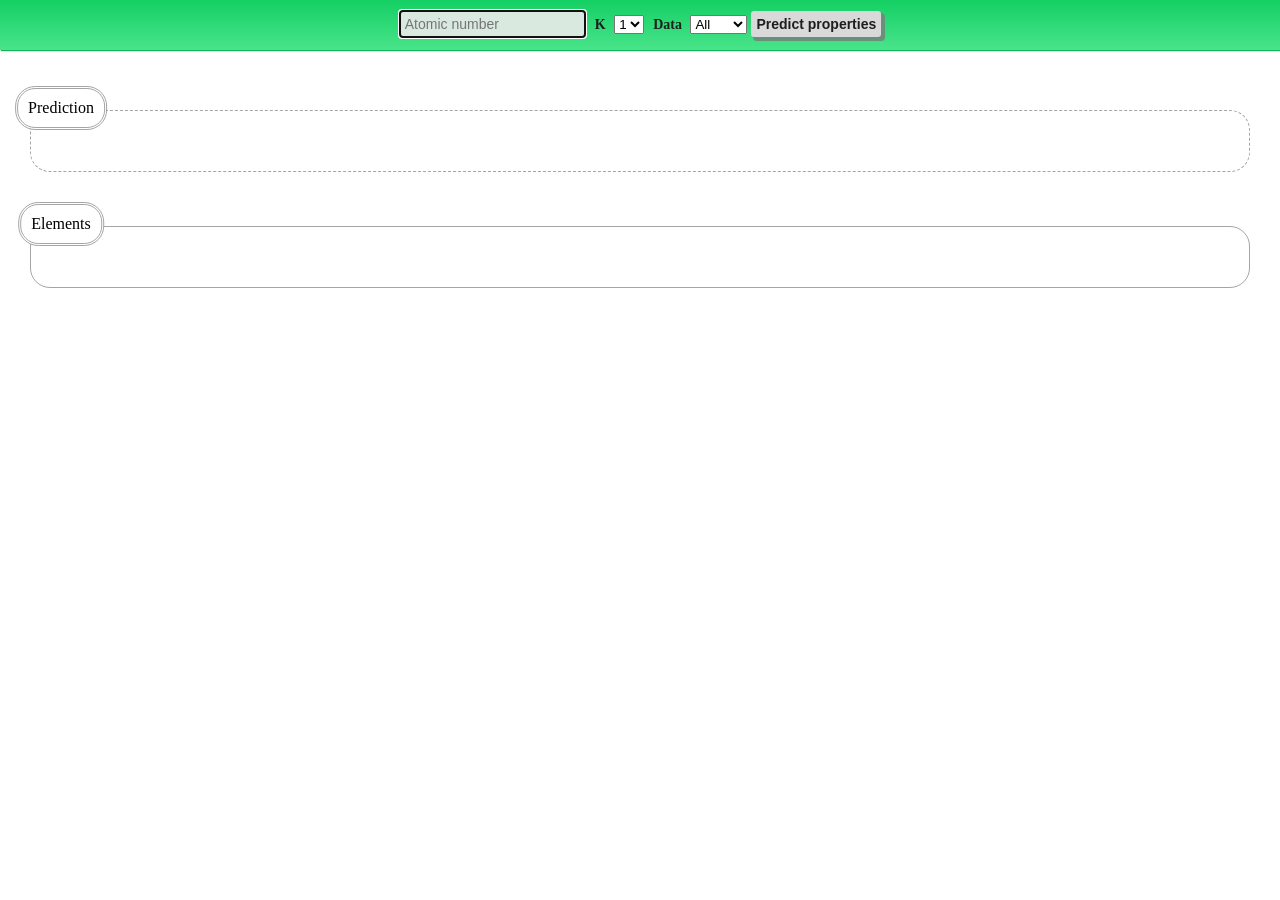
==== knn-periodic-table/index.html @ 35e154b8 "first commit" ====
<!DOCTYPE html>
<html>
  <head>
    <meta charset="utf-8">
    <title>KNN Periodic table</title>
    <link rel="stylesheet" type="text/css" href="main.css">
  </head>
  <body>
    <div id="header">
      <input id="txtAtomicNumber" type="text" placeholder="Atomic number" autofocus=""/>
      <span class="headerLabel">K </span>
      <select id="selK">
        <option value="1">1</option>
        <option value="2">2</option>
        <option value="3">3</option>
        <option value="4">4</option>
        <option value="5">5</option>
        <option value="6">6</option>
        <option value="7">7</option>
        <option value="8">8</option>
        <option value="9">9</option>
      </select>
      <span class="headerLabel"> Data </span>
      <select id="selData">
          <option value="3">All</option>
          <option value="2">Some</option>
          <option value="1">Few</option>
      </select>
      <input type="submit" value="Predict properties" onclick="predict()"/>
    </div>
    <div id="contents">
      <div id="divPrediction"></div>
      <div id="divElements"></div>
    </div>
    <div id="divElement" hidden="">
      <div><span class="property">Atomic number: </span><span></span></div>
      <div><span class="property">Symbol: </span><span></span></div>
      <div><span class="property">Name: </span><span></span></div>
      <div><span class="property">Block: </span><span></span></div>
      <div><span class="property">Group: </span><span></span></div>
      <div><span class="property">Period: </span><span></span></div>
      <div><span class="property">Relative atomic mass: </span><span></span></div>
      <div><span class="property">State at 20°C: </span><span></span></div>
      <div><span class="property">Density (g cm−3): </span><span></span></div>
      <div>
        <span class="property">Boiling point: </span>
        <div>
          <li><span class="property">C: </span><span></span></li>
          <li><span class="property">F: </span><span></span></li>
          <li><span class="property">K: </span><span></span></li>
        </div>
      </div>
      <div>
        <span class="property">Melting point: </span>
        <div>
          <li><span class="property">C: </span><span></span></li>
          <li><span class="property">F: </span><span></span></li>
          <li><span class="property">K: </span><span></span></li>
        </div>
      </div>
    </div>
  </body>
  <script type="text/javascript" src="main.js"></script>
</html>
---- knn-periodic-table/main.css ----
#header {
  position: fixed;
  top: 0px;
  left: 0px;
  display: inline-block;
  width: 100%;
  height: 50px;
  background: linear-gradient(#14CF64, #49E48A);
  box-sizing: border-box;
  padding: 10px;
  text-align: center;
  box-shadow: 1px 1px 1px #13B458;
  transition: 400ms filter ease-in-out;
  z-index: 1;
}

#header:hover {
  filter: hue-rotate(30deg);
}

input[type="text"] {
  font-size: 14px;
  padding: 5px;
  border-radius: 3px;
  border: 1px solid #69907B;
  background: #D9E9E0;
  color: #1E1E1E;
}

option {
  font-size: 14px;
  padding: 5px;
  border-radius: 3px;
  border: 0px solid black;
  color: #1E1E1E;
}

input[type="submit"] {
    font-size: 14px;
    font-weight: bold;
    padding: 5px;
    border-radius: 3px;
    border: 0px solid black;
    background: #D9D9D9;
    cursor: pointer;
    transition:  transform 50ms ease-in-out, box-shadow 50ms ease-in-out;
    box-shadow: 3px 3px 0px 1px #69907B;
    color: #1E1E1E;
}

input[type="submit"]:active {
  transform: translate(2px, 2px);
  box-shadow: 1px 1px 0px 1px #69907B;
}

.headerLabel {
  font-size: 14px;
  font-weight: bold;
  padding: 5px;
  color: #1E1E1E;
}

#contents {
  position: absolute;
  left: 0px;
  top: 50px;
  padding: 30px;
  z-index: 0;
  width: 100%;
  box-sizing: border-box;
}

#divPrediction {
  position: relative;
  top: 30px;
  display: inline-block;
  padding: 30px;
  width: 100%;
  border-radius: 20px;
  border: 1px dashed #A5A5A5;
  box-sizing: border-box;
  margin-bottom: 80px;
}

#divPrediction::before {
  display: inline-block;
  padding: 10px;
  border-radius: 20px;
  border: 3px double #A5A5A5;
  background-color: white;
  position: absolute;
  transform: translate(-50%, -125%);
  content: "Prediction";
}

#divElements {
  position: relative;
  display: inline-block;
  padding: 30px;
  width: 100%;
  border-radius: 20px;
  border: 1px solid #A5A5A5;
  box-sizing: border-box;
}

#divElements::before {
  display: inline-block;
  padding: 10px;
  border-radius: 20px;
  border: 3px double #A5A5A5;
  background-color: white;
  position: absolute;
  transform: translate(-50%, -125%);
  content: "Elements";
}

.element {
  display: inline-block;
  padding: 10px;
  text-align: left;
  background: #D9D9D9;
  border: 1px solid #A5A5A5;
  margin-bottom: 10px;
  margin-right: 10px;
}

.element li {
  position: relative;
  left: 25px;
}

.property {
  font-weight: bold;
  color: #1E1E1E;
  filter:drop-shadow(1px 1px 1px #A5A5A5);
}
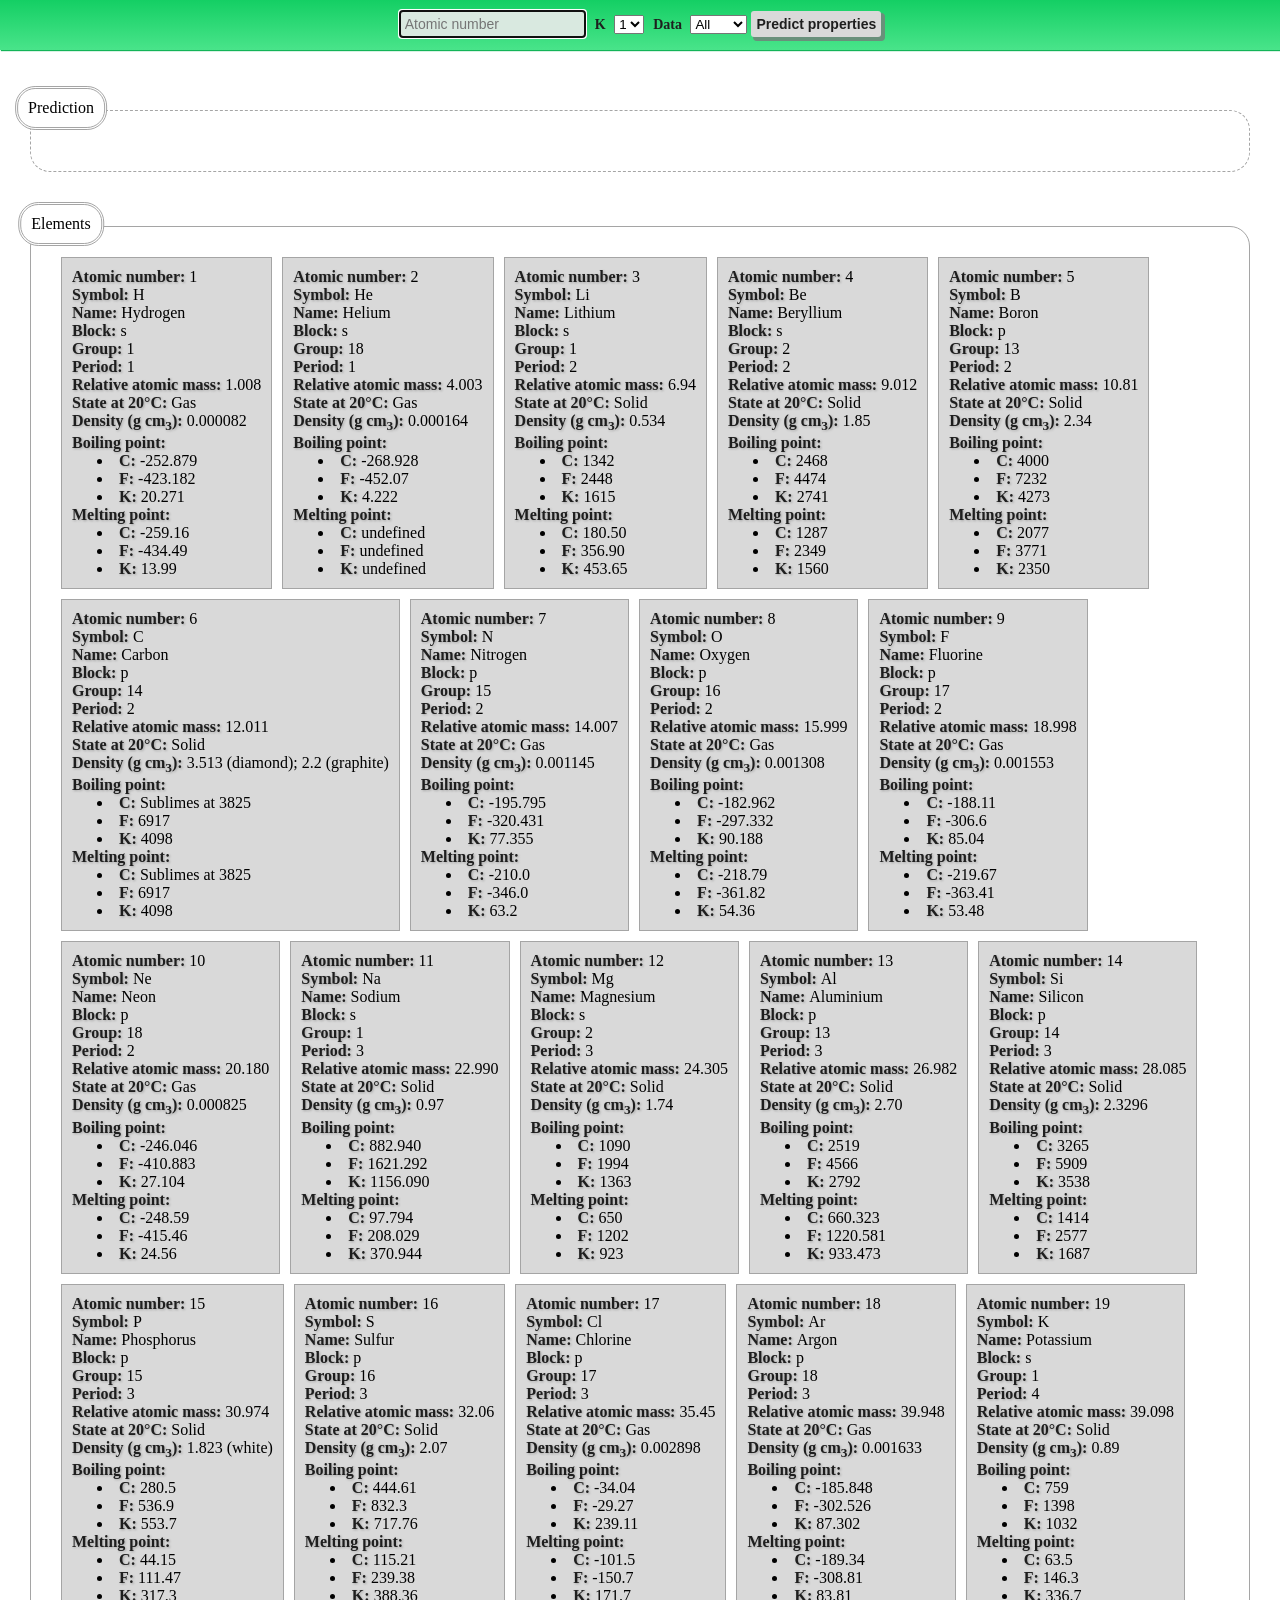
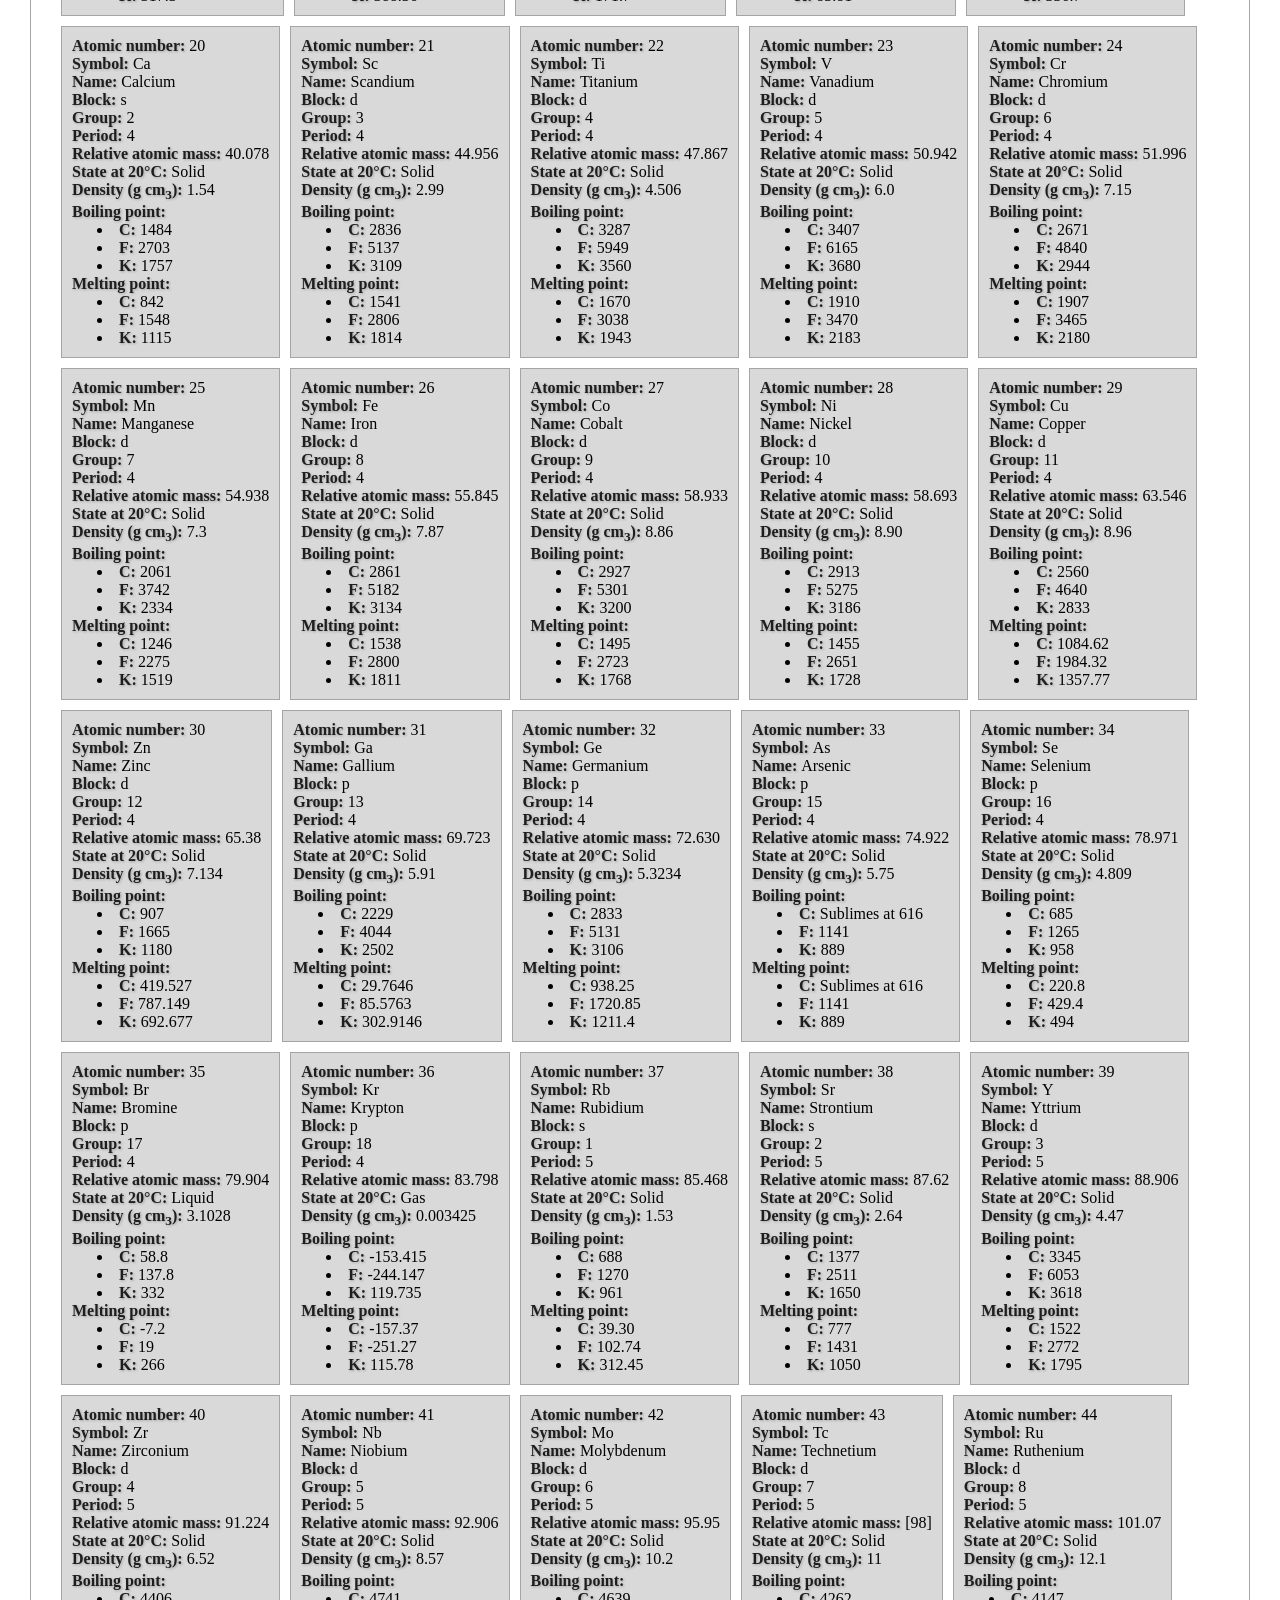
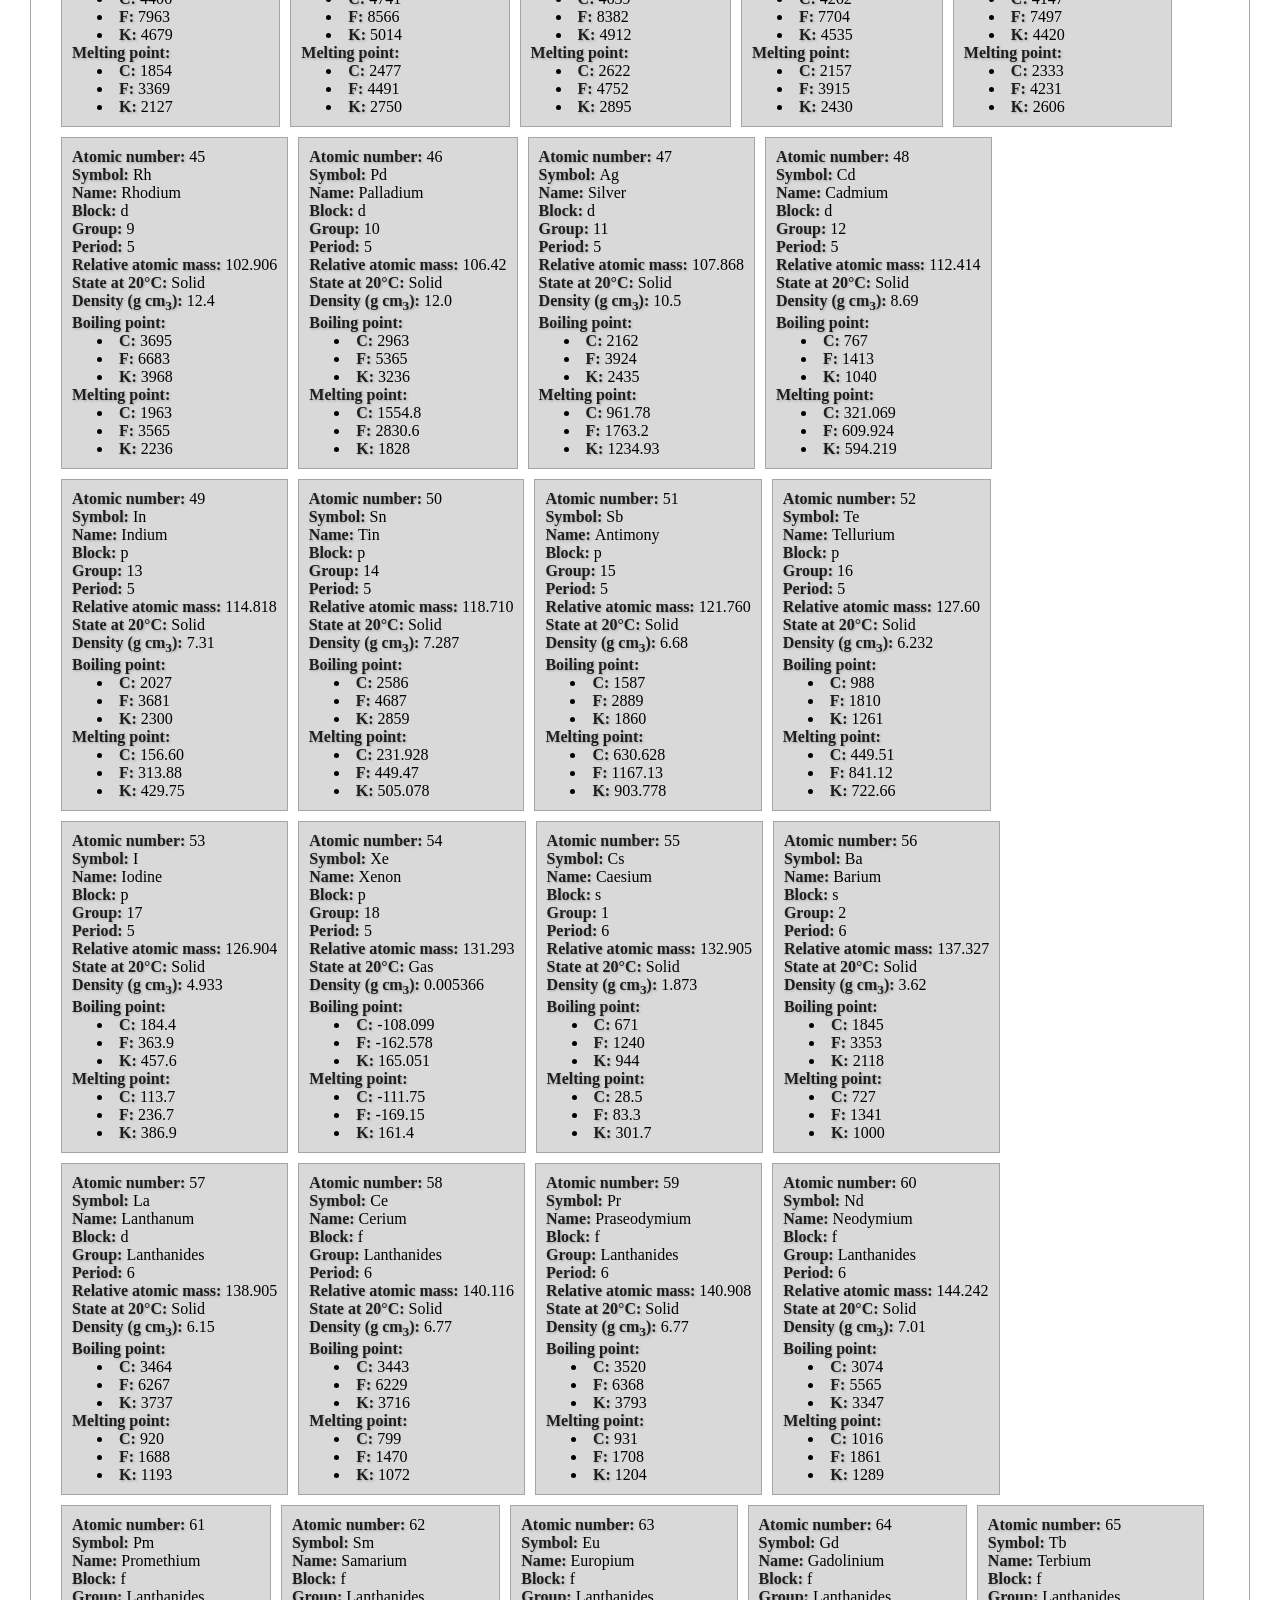
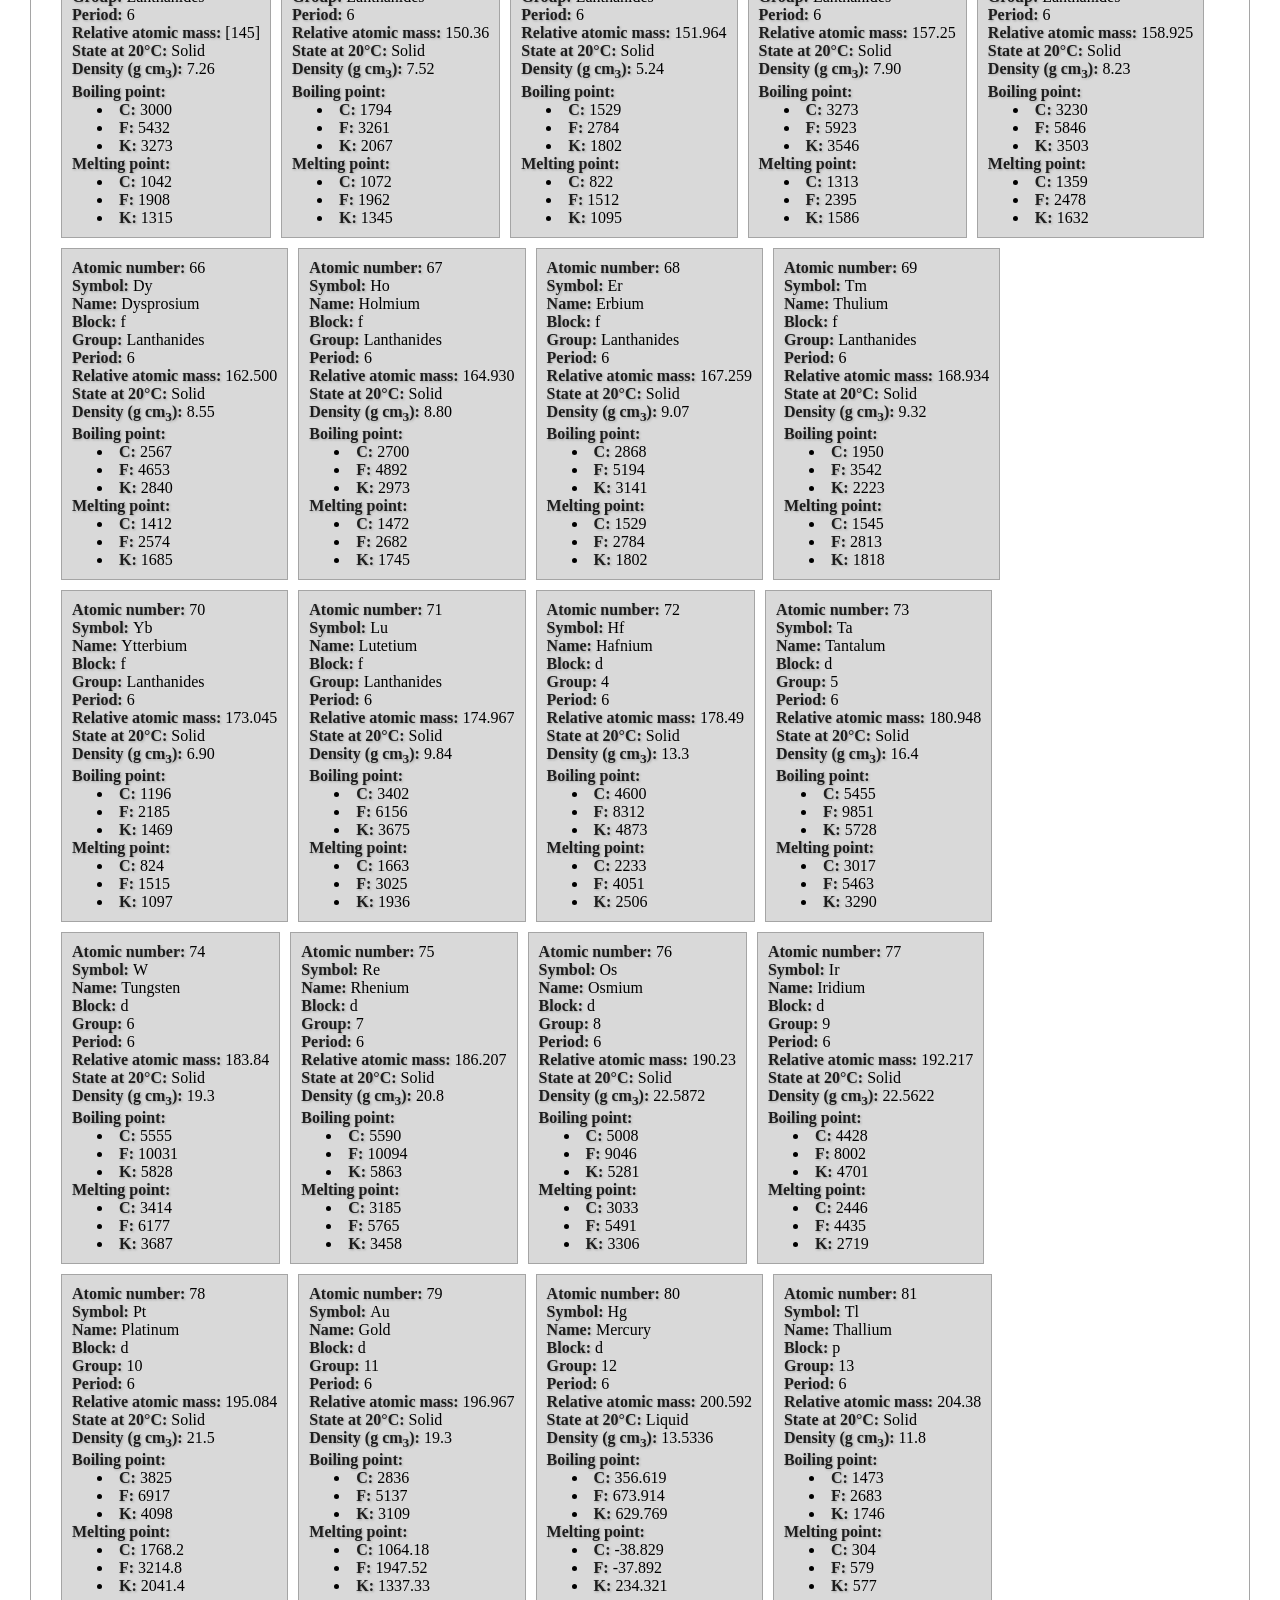
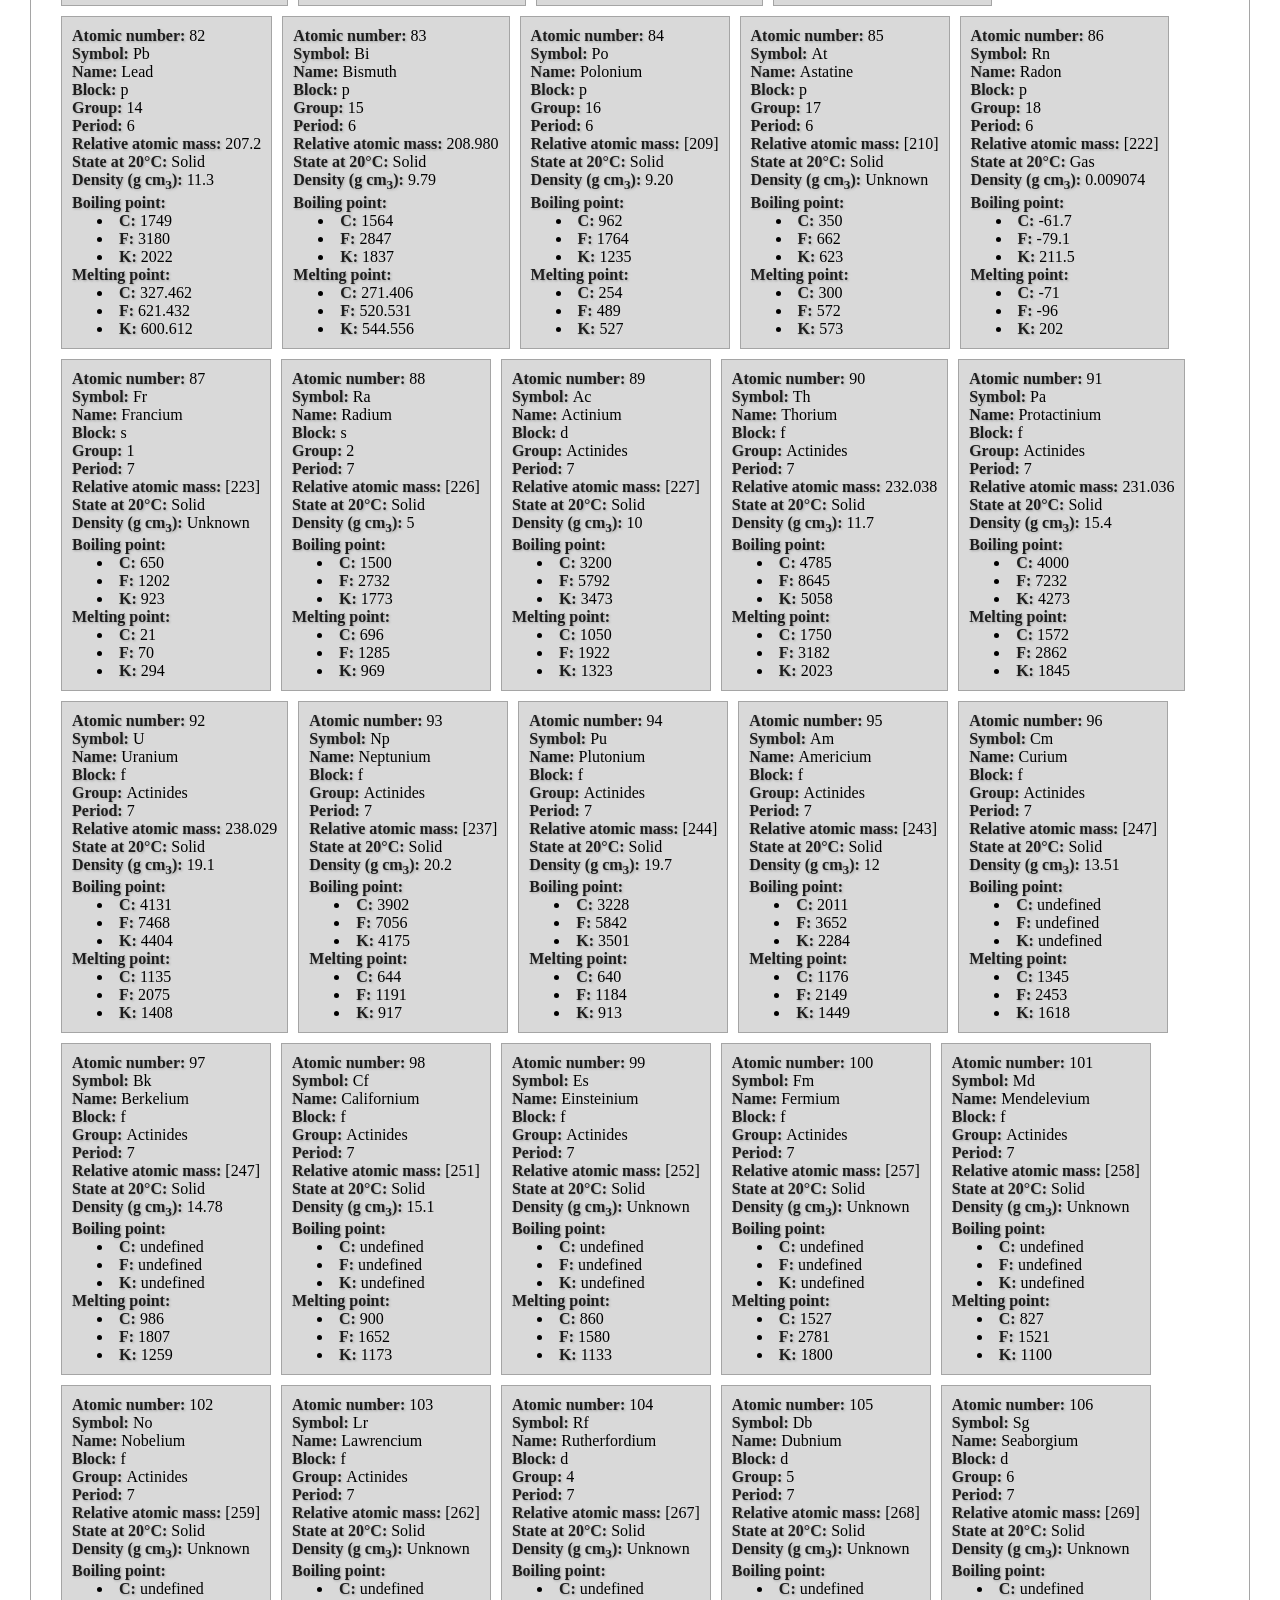
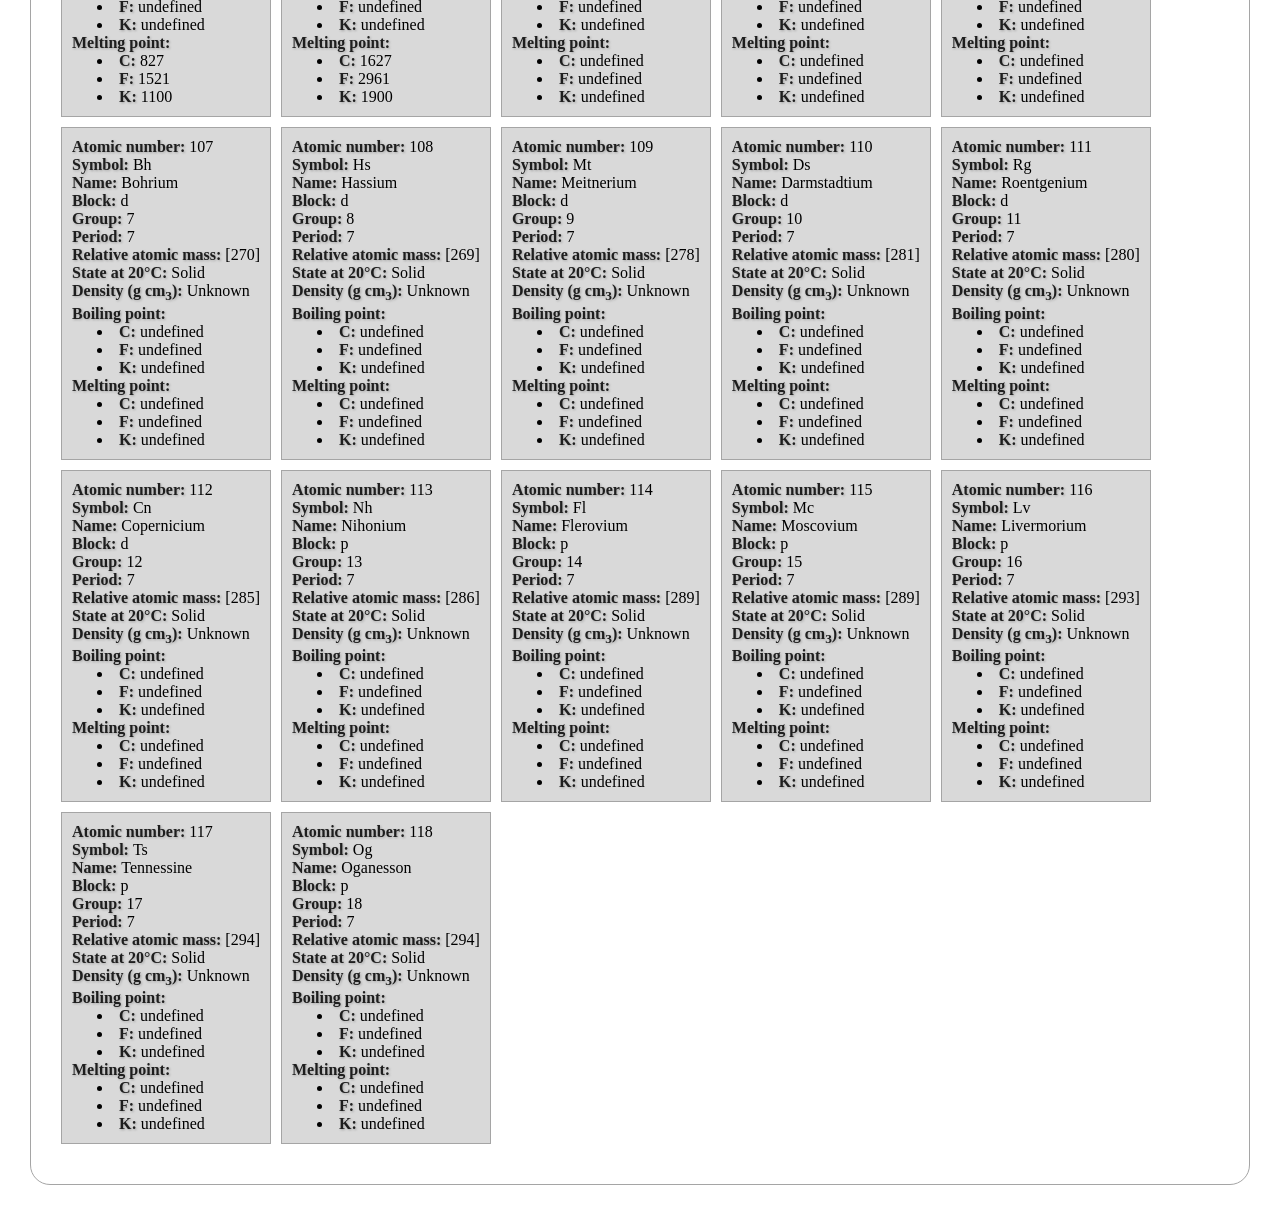
==== commit dbea8398: "Update aesthetics" ====
--- a/knn-periodic-table/index.html
+++ b/knn-periodic-table/index.html
@@ -41,7 +41,7 @@
       <div><span class="property">Period: </span><span></span></div>
       <div><span class="property">Relative atomic mass: </span><span></span></div>
       <div><span class="property">State at 20°C: </span><span></span></div>
-      <div><span class="property">Density (g cm−3): </span><span></span></div>
+      <div><span class="property">Density (g cm<sub>3</sub>): </span><span></span></div>
       <div>
         <span class="property">Boiling point: </span>
         <div>
